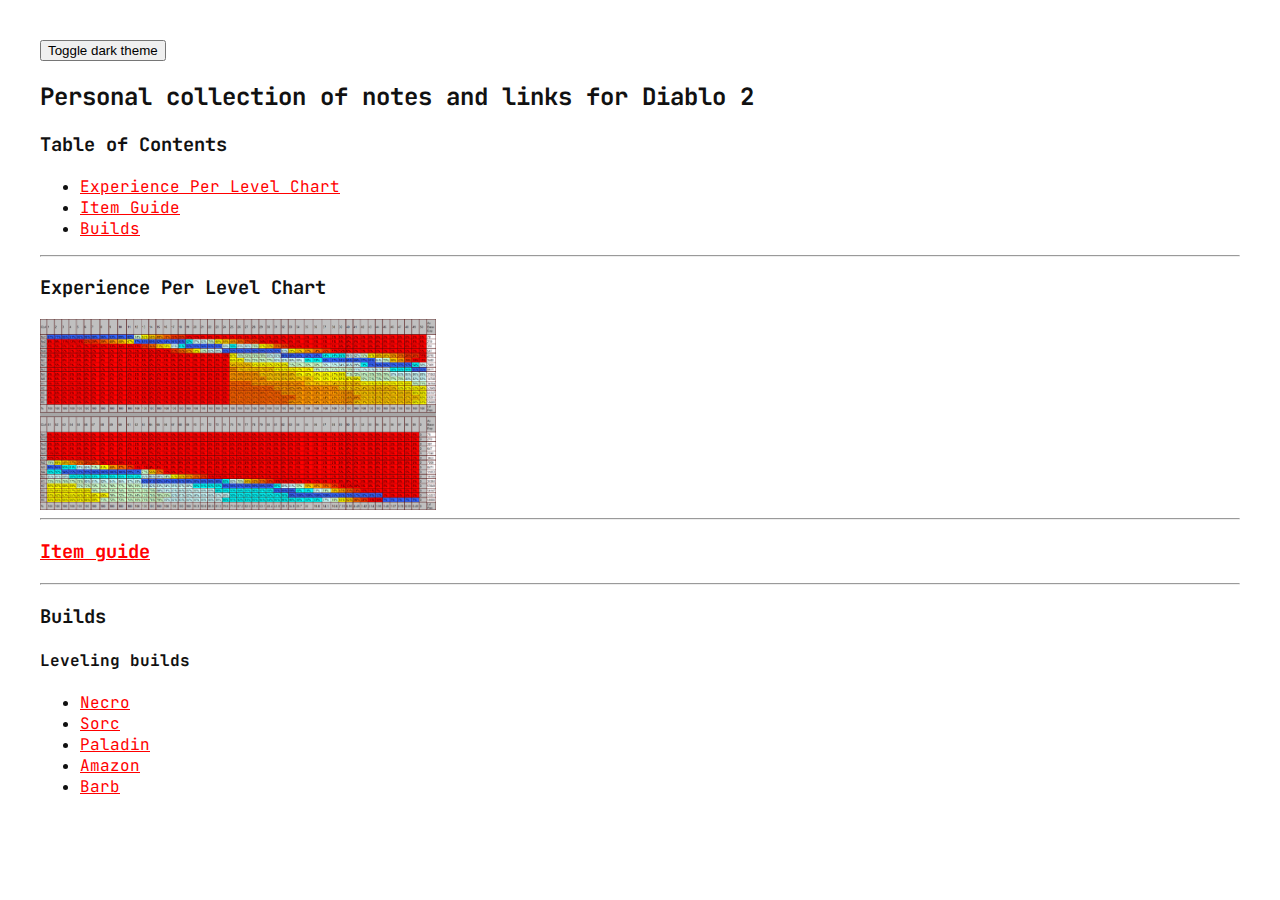
==== index.html @ f42b2a1b "Initial commit" ====
<html>
<head>
    <link rel="stylesheet" href="index.css">
    <script src="index.js"></script>
</head>

<body>
    <button onclick="toggle_theme()">Toggle dark theme</button>
    <h2>Personal collection of notes and links for Diablo 2</h2>

    <div>
        <h3 id="ToC">Table of Contents</h3>
        <nav>
            <ul>
                <li><a href="#Exp_Per_Lvl">Experience Per Level Chart</a></li>
                <li><a href="#Item_Guide">Item Guide</a></li>
                <li><a href="#Builds">Builds</a></li>
            </ul>
        </nav>
    </div>

    <hr>
    <h3 id="Exp_Per_Lvl">Experience Per Level Chart</h3>
    <img width="33%" src="exp_chart.png" />

    <hr>
    <h3 id="Item_Guide"><a target="_blank" href="item_guide.html">Item guide</a></h3>

    <hr>
    <h3 id="Builds">Builds</h3>

    <h4>Leveling builds</h4>
    <ul>
        <li><a target="_blank" href="https://maxroll.gg/d2/guides/necromancer-leveling">Necro</a></li>
        <li><a target="_blank" href="https://maxroll.gg/d2/guides/sorceress-leveling">Sorc</a></li>
        <li><a target="_blank" href="https://maxroll.gg/d2/guides/paladin-leveling">Paladin</a></li>
        <li><a target="_blank" href="https://maxroll.gg/d2/guides/amazon-leveling">Amazon</a></li>
        <li><a target="_blank" href="https://maxroll.gg/d2/guides/barbarian-leveling">Barb</a></li>
    </ul>
</body>
</html>
---- index.css ----
@font-face {
  font-family: customFont;
  src: url(fonts/JetBrainsMono-VariableFont_wght.ttf);
}

body {
    padding: 2em;
    background-color: #fff;
    color: #111;
}

a {
    color: red;
}

html {
    font-family: customFont;
}

.dark-theme {
    background-color: #262626;
    color: #fff;
}
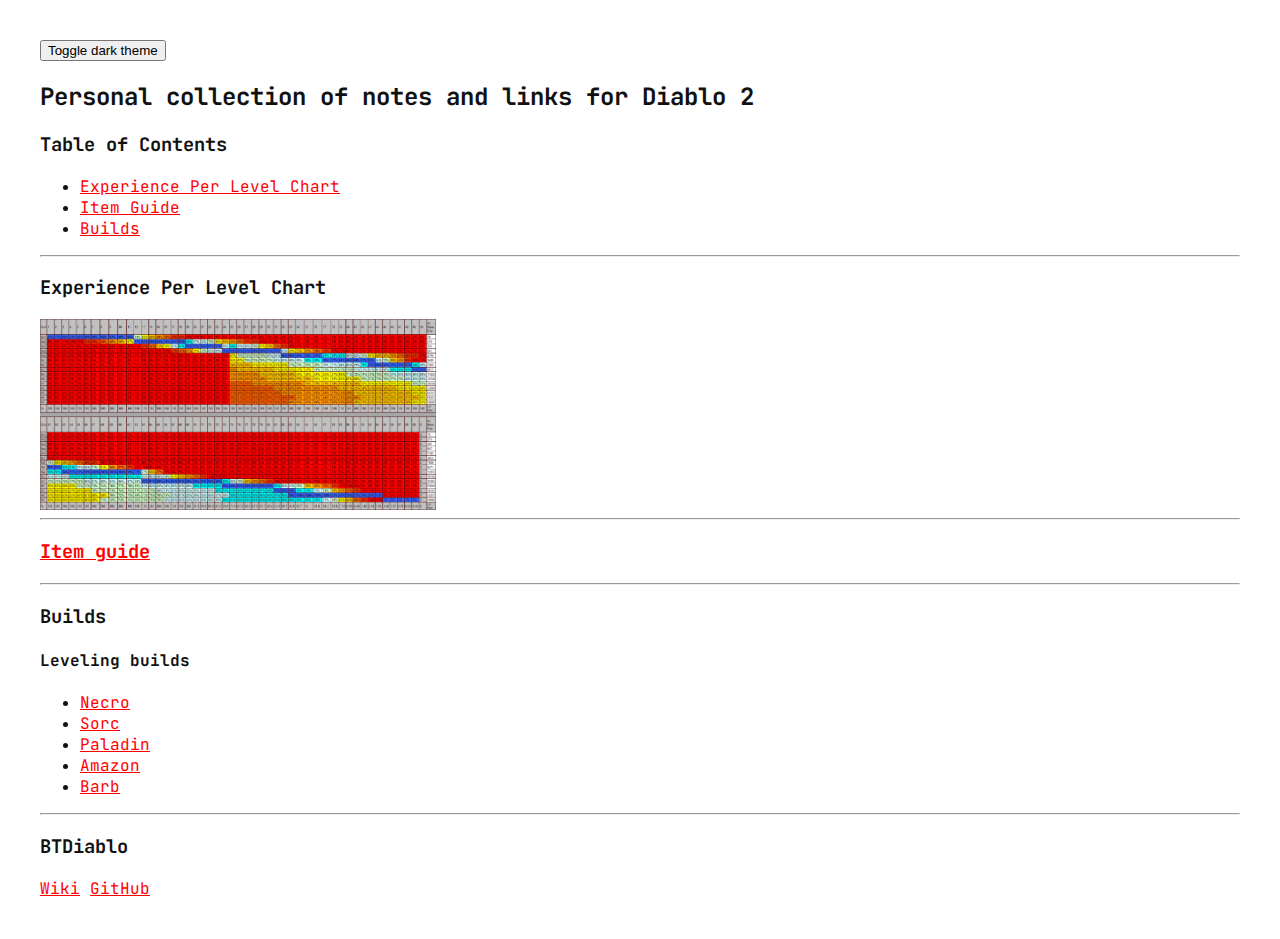
==== commit 3c469d6b: "Add links for BTDiablo" ====
--- a/index.html
+++ b/index.html
@@ -37,5 +37,12 @@
         <li><a target="_blank" href="https://maxroll.gg/d2/guides/amazon-leveling">Amazon</a></li>
         <li><a target="_blank" href="https://maxroll.gg/d2/guides/barbarian-leveling">Barb</a></li>
     </ul>
+
+    <hr>
+    <h3 id="BTDiablo">BTDiablo</h3>
+
+    <a target="_blank" href="https://btd.miraheze.org/wiki/Main_Page">Wiki</a>
+    <a target="_blank" href="https://github.com/BTNeandertha1/BTDiablo">GitHub</a>
+
 </body>
 </html>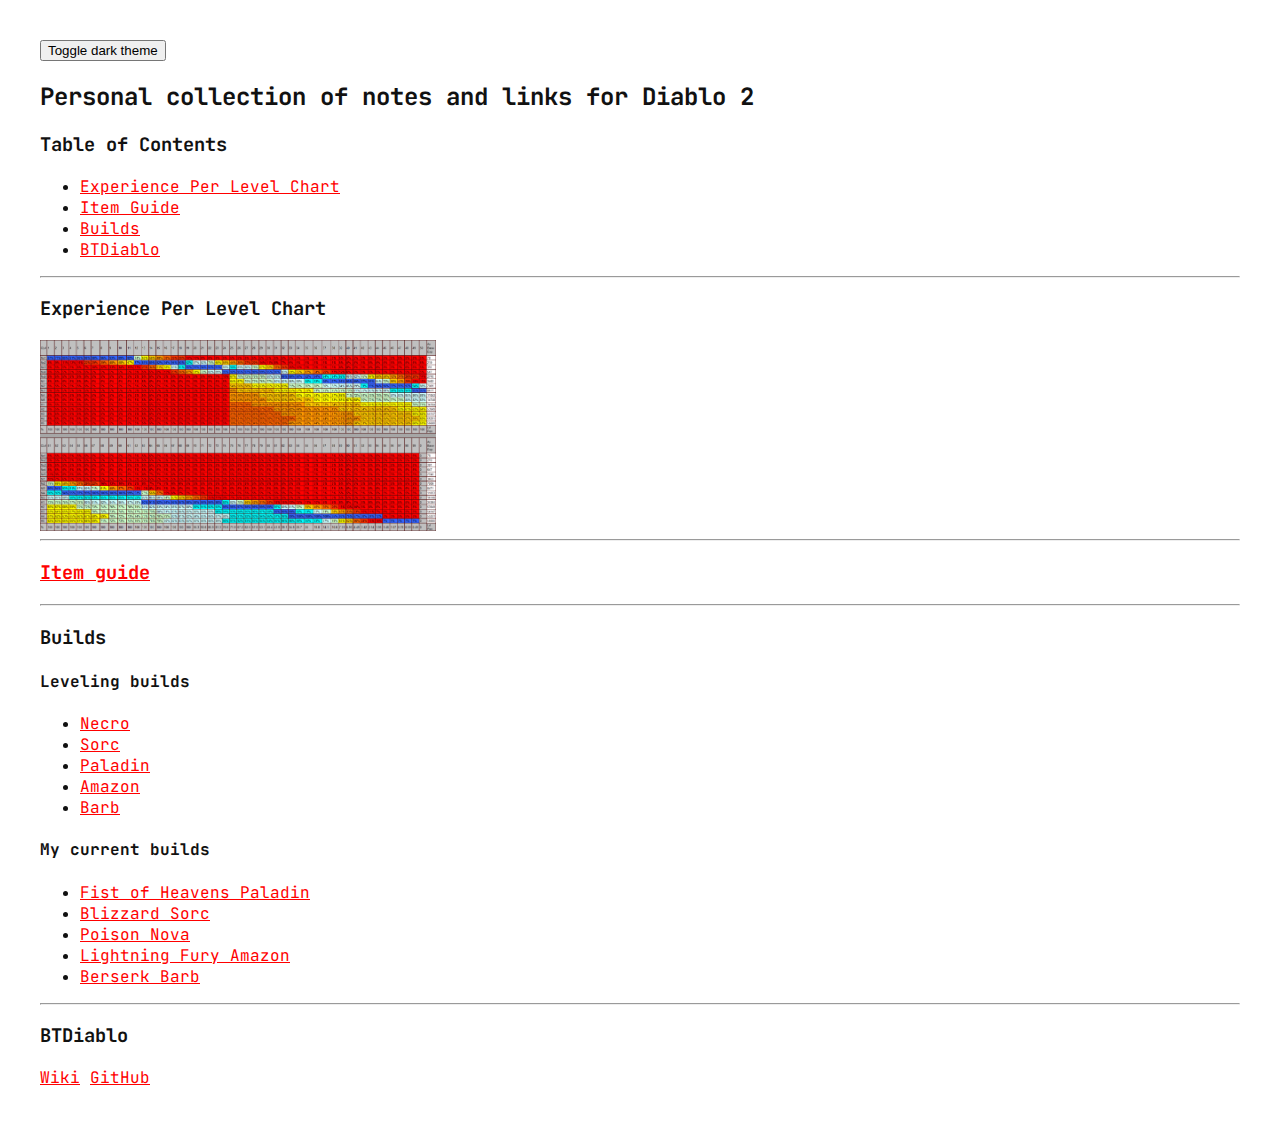
==== commit 82031a98: "Add links for current builds" ====
--- a/index.html
+++ b/index.html
@@ -15,6 +15,7 @@
                 <li><a href="#Exp_Per_Lvl">Experience Per Level Chart</a></li>
                 <li><a href="#Item_Guide">Item Guide</a></li>
                 <li><a href="#Builds">Builds</a></li>
+                <li><a href="#BTDiablo">BTDiablo</a></li>
             </ul>
         </nav>
     </div>
@@ -38,6 +39,15 @@
         <li><a target="_blank" href="https://maxroll.gg/d2/guides/barbarian-leveling">Barb</a></li>
     </ul>
 
+    <h4>My current builds</h4>
+    <ul>
+        <li><a target="_blank" href="https://maxroll.gg/d2/guides/fist-of-the-heavens-paladin">Fist of Heavens Paladin</a></li>
+        <li><a target="_blank" href="https://maxroll.gg/d2/guides/blizzard-sorceress">Blizzard Sorc</a></li>
+        <li><a target="_blank" href="https://maxroll.gg/d2/guides/poison-nova-necromancer">Poison Nova</a></li>
+        <li><a target="_blank" href="https://maxroll.gg/d2/guides/lightning-fury-amazon-guide">Lightning Fury Amazon</a></li>
+        <li><a target="_blank" href="https://maxroll.gg/d2/guides/berserk-barbarian">Berserk Barb</a></li>
+    </ul>
+
     <hr>
     <h3 id="BTDiablo">BTDiablo</h3>
 
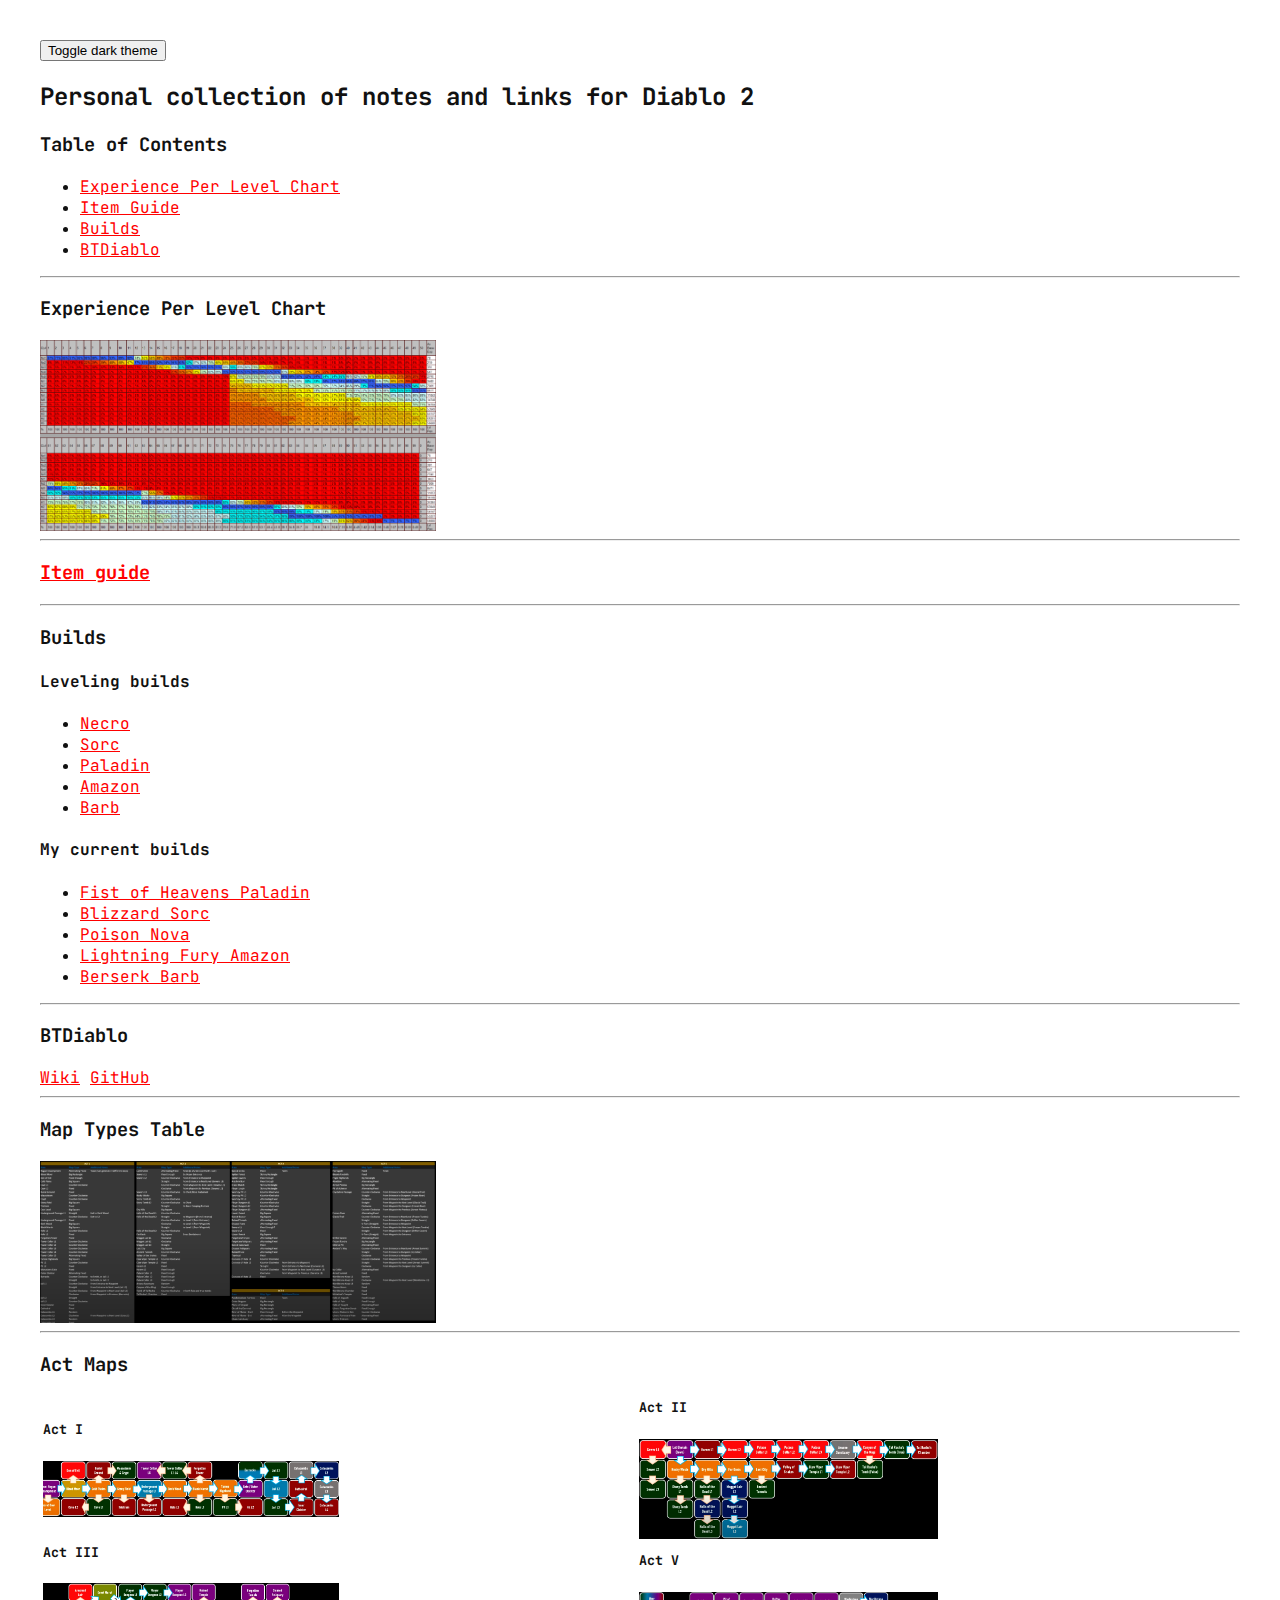
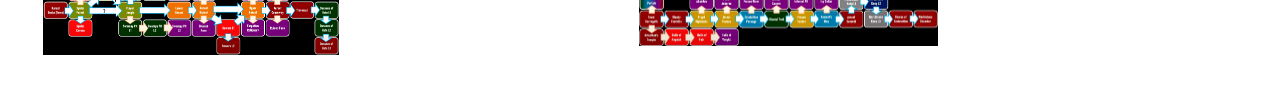
==== commit ff67bb57: "Add maps" ====
--- a/index.html
+++ b/index.html
@@ -22,7 +22,7 @@
 
     <hr>
     <h3 id="Exp_Per_Lvl">Experience Per Level Chart</h3>
-    <img width="33%" src="exp_chart.png" />
+    <img width="33%" src="assets/exp_chart.png" />
 
     <hr>
     <h3 id="Item_Guide"><a target="_blank" href="item_guide.html">Item guide</a></h3>
@@ -54,5 +54,46 @@
     <a target="_blank" href="https://btd.miraheze.org/wiki/Main_Page">Wiki</a>
     <a target="_blank" href="https://github.com/BTNeandertha1/BTDiablo">GitHub</a>
 
+    <hr>
+    <h3 id="Map_Types">Map Types Table</h3>
+    <a href="assets/map_types_table.png" target="_blank">
+        <img width="33%" src="assets/map_types_table.png" />
+    </a>
+
+    <hr>
+    <h3 id="Act_Maps">Act Maps</h3>
+    <table>
+        <tbody>
+            <tr>
+                <td>
+                    <h5>Act I</h5>
+                    <a href="assets/act_1.png" target="_blank">
+                        <img width="50%" src="assets/act_1.png" />
+                    </a>
+                </td>
+                <td>
+                    <h5>Act II</h5>
+                    <a href="assets/act_2.png" target="_blank">
+                        <img width="50%" src="assets/act_2.png" />
+                    </a>
+                </td>
+            </tr>
+            <tr>
+                <td>
+                    <h5>Act III</h5>
+                    <a href="assets/act_3.png" target="_blank">
+                        <img width="50%" src="assets/act_3.png" />
+                    </a>
+                </td>
+                <td>
+                    <h5>Act V</h5>
+                    <a href="assets/act_5.png" target="_blank">
+                        <img width="50%" src="assets/act_5.png" />
+                    </a>
+                </td>
+            </tr>
+        </tbody>
+    </table>
+
 </body>
 </html>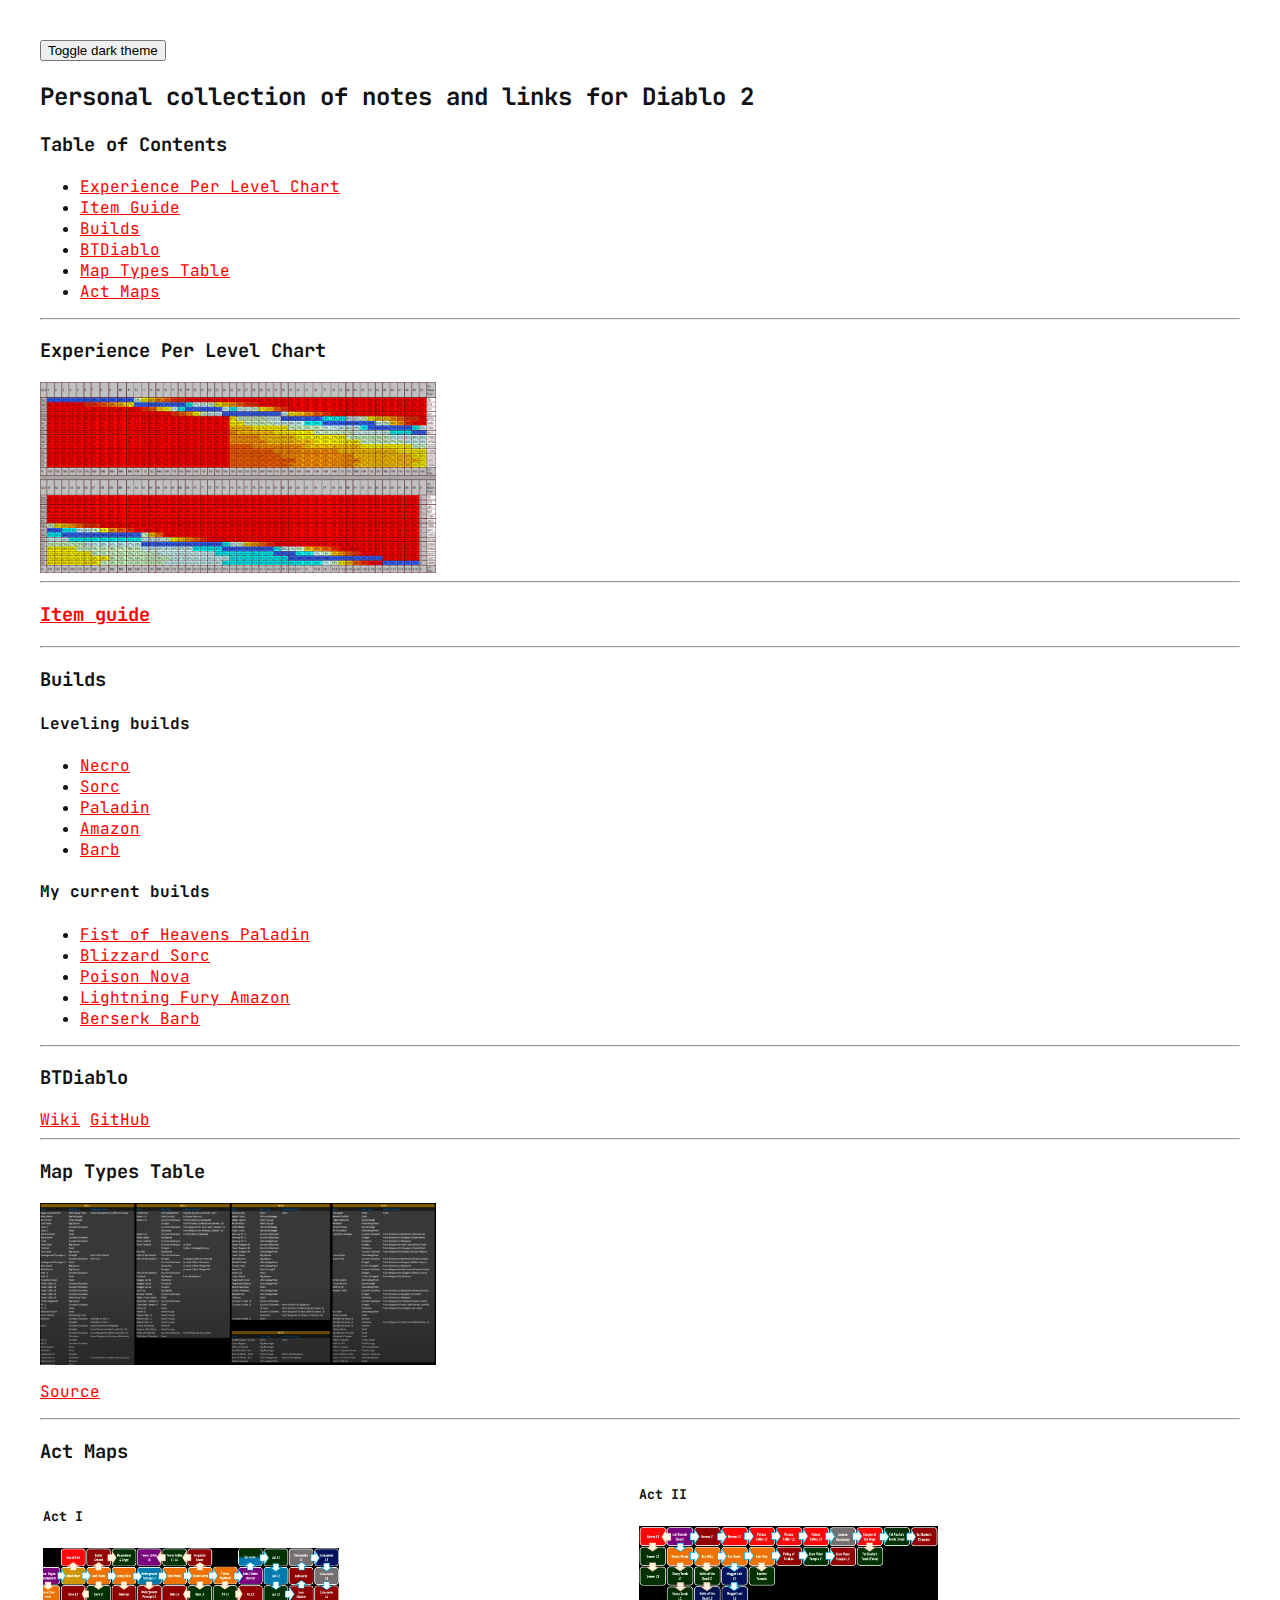
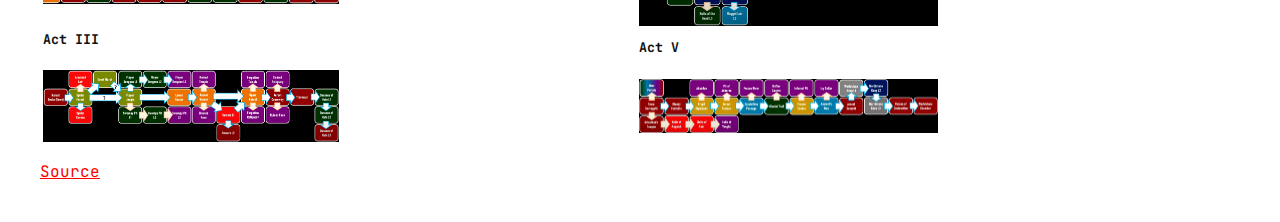
==== commit 6957c37f: "Update ToC" ====
--- a/index.html
+++ b/index.html
@@ -16,6 +16,8 @@
                 <li><a href="#Item_Guide">Item Guide</a></li>
                 <li><a href="#Builds">Builds</a></li>
                 <li><a href="#BTDiablo">BTDiablo</a></li>
+                <li><a href="#Map_Types">Map Types Table</a></li>
+                <li><a href="#Act_Maps">Act Maps</a></li>
             </ul>
         </nav>
     </div>
@@ -56,9 +58,12 @@
 
     <hr>
     <h3 id="Map_Types">Map Types Table</h3>
-    <a href="assets/map_types_table.png" target="_blank">
-        <img width="33%" src="assets/map_types_table.png" />
-    </a>
+    <p>
+        <a href="assets/map_types_table.png" target="_blank">
+            <img width="33%" src="assets/map_types_table.png" />
+        </a>
+    </p>
+    <p><a target="_blank" href="https://www.youtube.com/watch?v=J1EFUYGk4CA">Source</a></p>
 
     <hr>
     <h3 id="Act_Maps">Act Maps</h3>
@@ -95,5 +100,9 @@
         </tbody>
     </table>
 
+    <p>
+        <a target="_blank" href="https://www.youtube.com/watch?v=J1EFUYGk4CA">Source</a>
+    </p>
+
 </body>
 </html>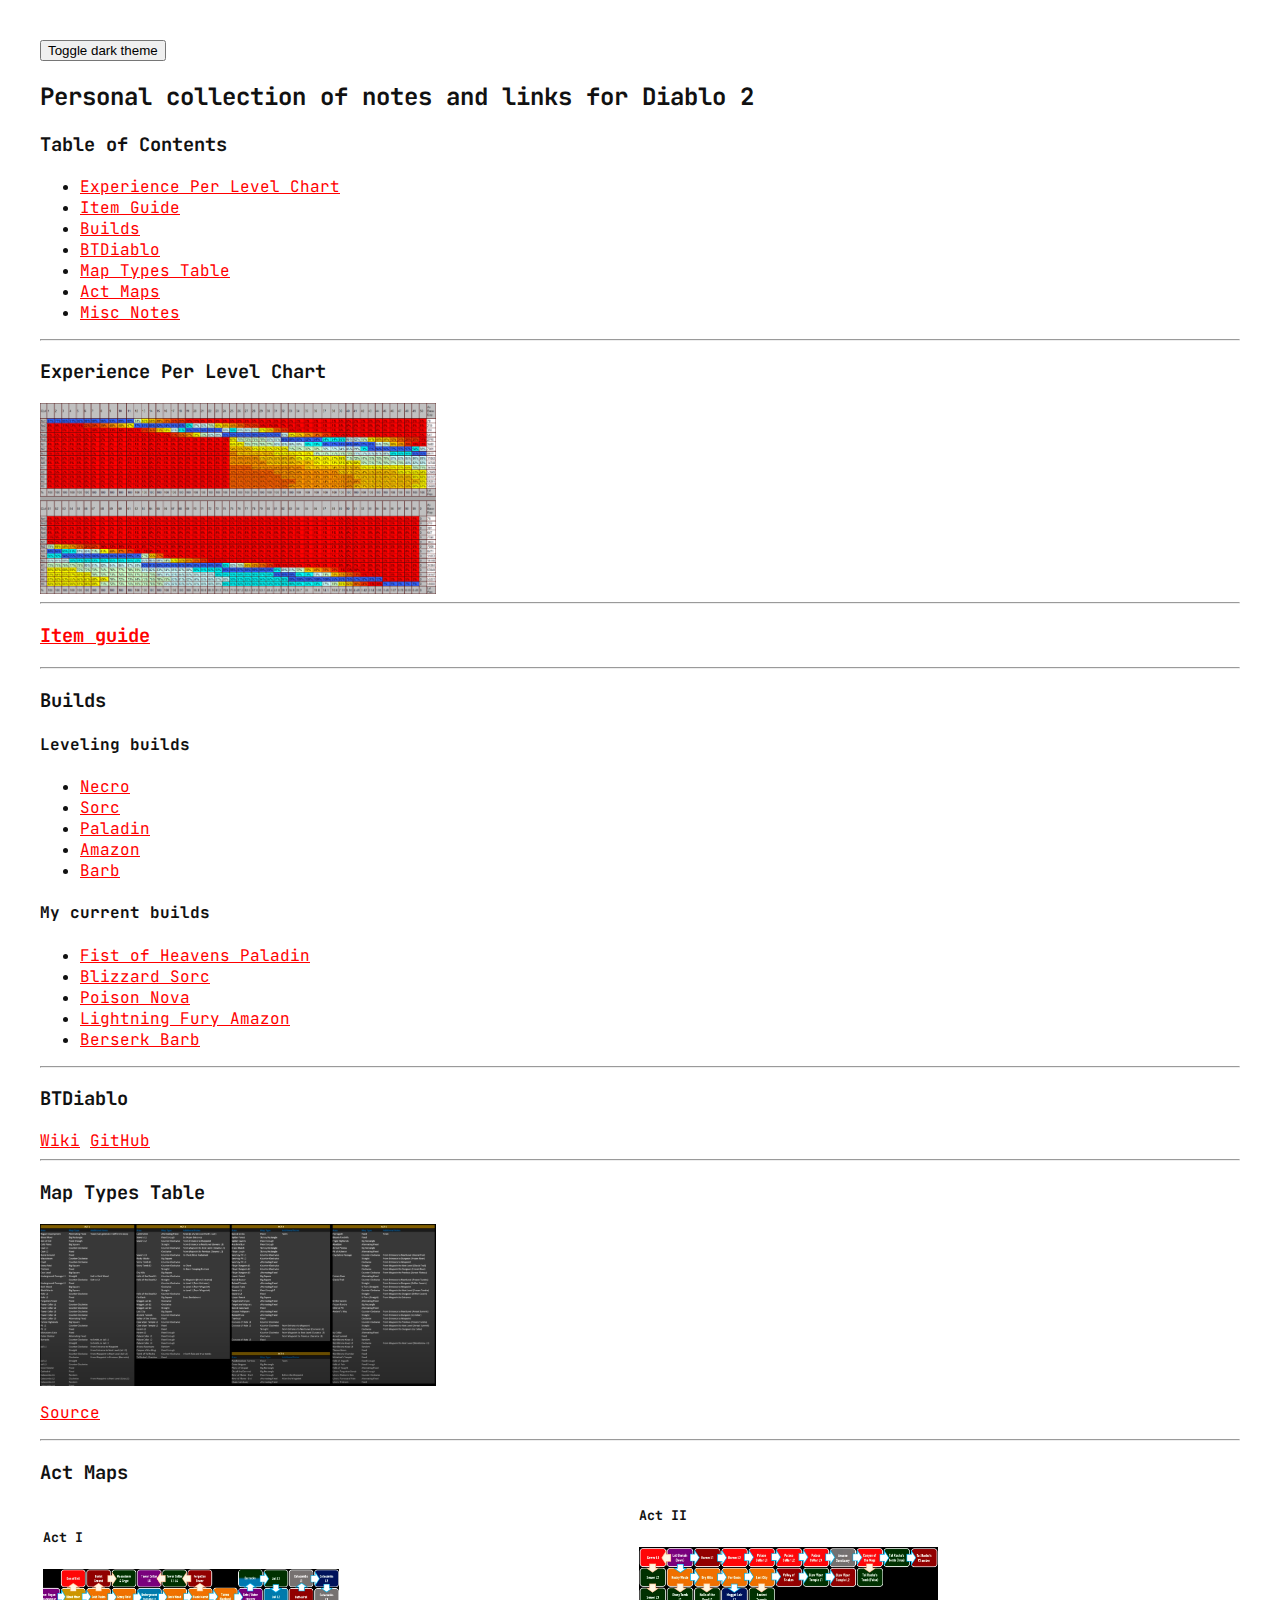
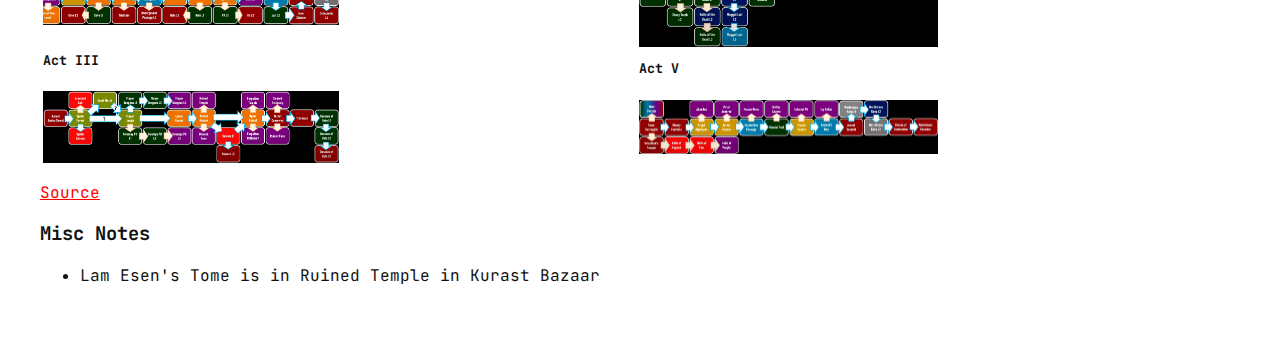
==== commit b6998091: "Add Misc Notes section" ====
--- a/index.html
+++ b/index.html
@@ -5,7 +5,7 @@
 </head>
 
 <body>
-    <button onclick="toggle_theme()">Toggle dark theme</button>
+    <button onclick="toggleDarkTheme()">Toggle dark theme</button>
     <h2>Personal collection of notes and links for Diablo 2</h2>
 
     <div>
@@ -18,6 +18,7 @@
                 <li><a href="#BTDiablo">BTDiablo</a></li>
                 <li><a href="#Map_Types">Map Types Table</a></li>
                 <li><a href="#Act_Maps">Act Maps</a></li>
+                <li><a href="#Misc_Notes">Misc Notes</a></li>
             </ul>
         </nav>
     </div>
@@ -104,5 +105,11 @@
         <a target="_blank" href="https://www.youtube.com/watch?v=J1EFUYGk4CA">Source</a>
     </p>
 
+    <h3 id="Misc_Notes">Misc Notes</h3>
+
+    <ul>
+        <li>Lam Esen's Tome is in Ruined Temple in Kurast Bazaar</li>
+    </ul>
+
 </body>
 </html>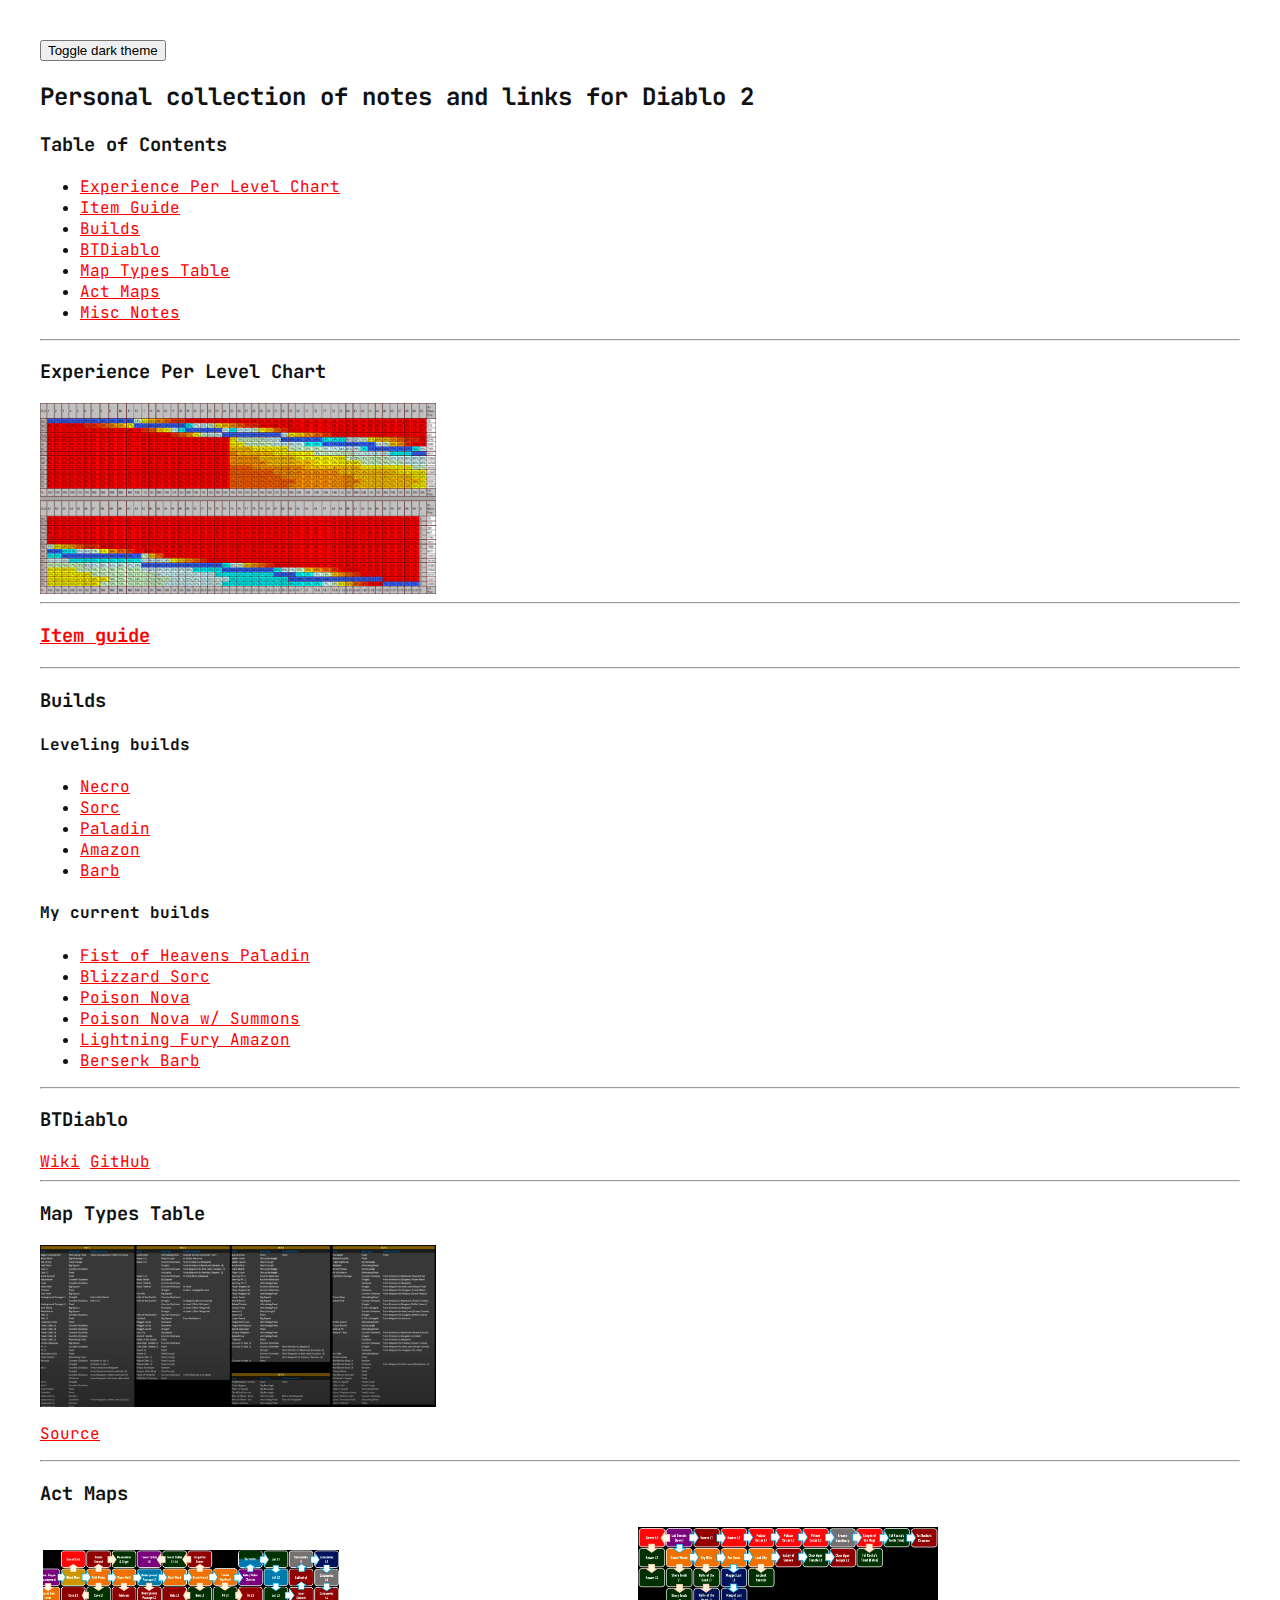
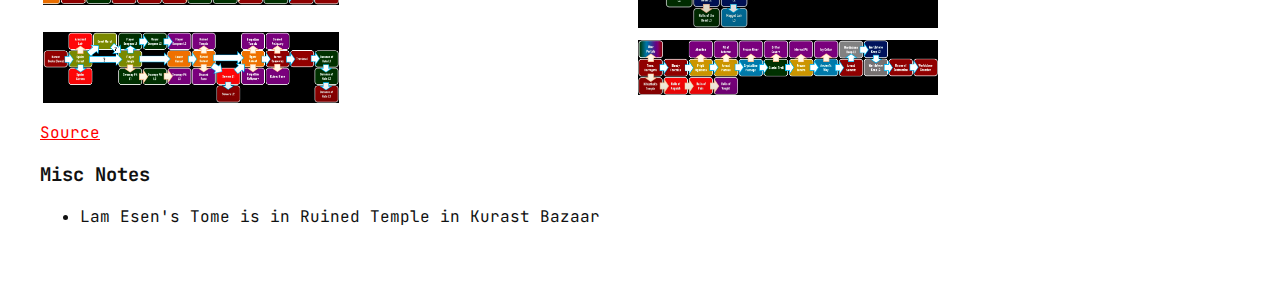
==== commit 40eaca1c: "Update index.html" ====
--- a/index.html
+++ b/index.html
@@ -47,6 +47,7 @@
         <li><a target="_blank" href="https://maxroll.gg/d2/guides/fist-of-the-heavens-paladin">Fist of Heavens Paladin</a></li>
         <li><a target="_blank" href="https://maxroll.gg/d2/guides/blizzard-sorceress">Blizzard Sorc</a></li>
         <li><a target="_blank" href="https://maxroll.gg/d2/guides/poison-nova-necromancer">Poison Nova</a></li>
+        <li><a target="_blank" href="https://www.youtube.com/watch?v=2lJi7VTOANQ">Poison Nova w/ Summons</a></li>
         <li><a target="_blank" href="https://maxroll.gg/d2/guides/lightning-fury-amazon-guide">Lightning Fury Amazon</a></li>
         <li><a target="_blank" href="https://maxroll.gg/d2/guides/berserk-barbarian">Berserk Barb</a></li>
     </ul>
@@ -72,13 +73,11 @@
         <tbody>
             <tr>
                 <td>
-                    <h5>Act I</h5>
                     <a href="assets/act_1.png" target="_blank">
                         <img width="50%" src="assets/act_1.png" />
                     </a>
                 </td>
                 <td>
-                    <h5>Act II</h5>
                     <a href="assets/act_2.png" target="_blank">
                         <img width="50%" src="assets/act_2.png" />
                     </a>
@@ -86,13 +85,11 @@
             </tr>
             <tr>
                 <td>
-                    <h5>Act III</h5>
                     <a href="assets/act_3.png" target="_blank">
                         <img width="50%" src="assets/act_3.png" />
                     </a>
                 </td>
                 <td>
-                    <h5>Act V</h5>
                     <a href="assets/act_5.png" target="_blank">
                         <img width="50%" src="assets/act_5.png" />
                     </a>
